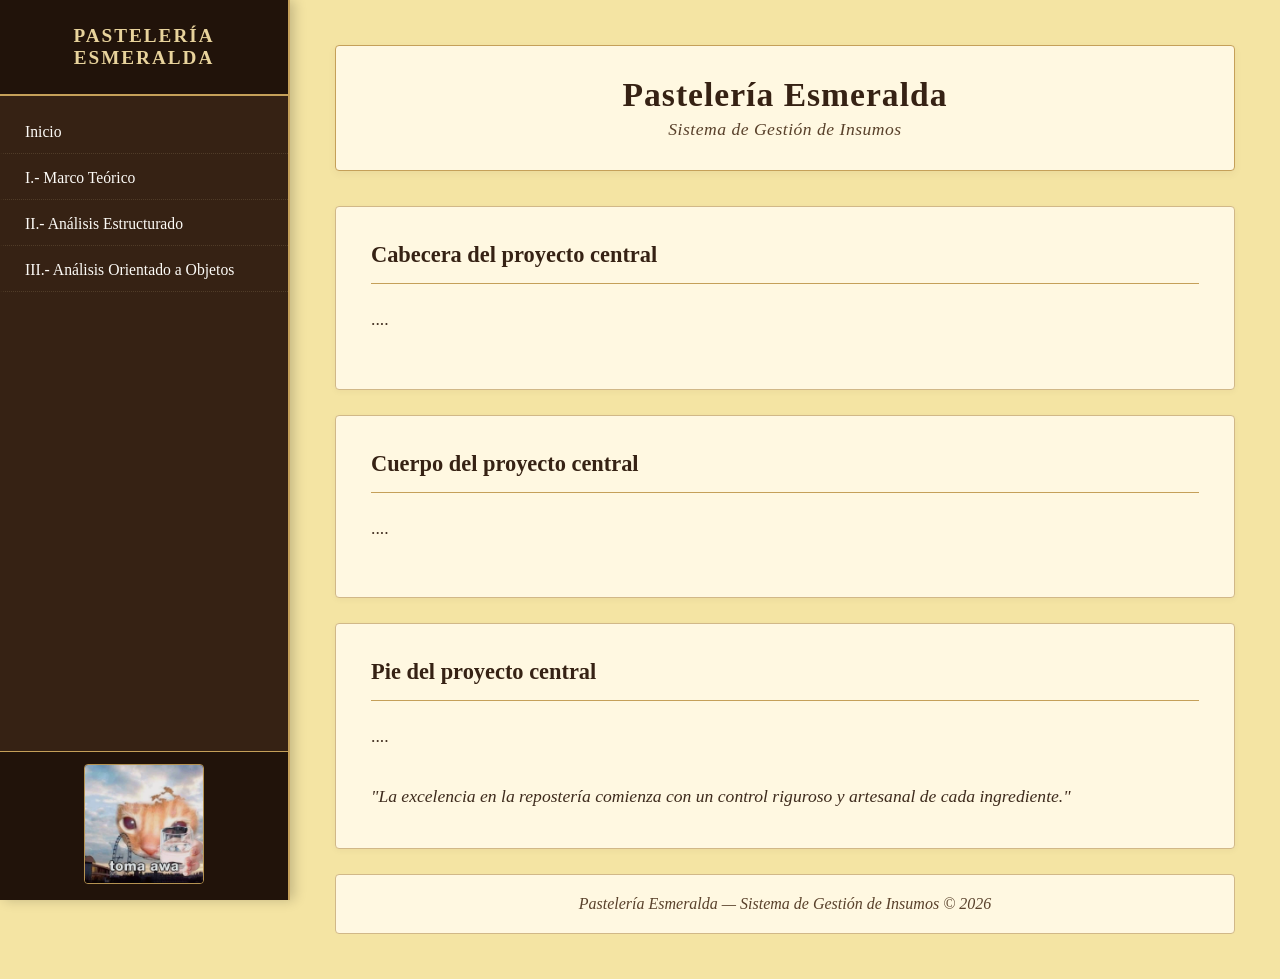
==== index.html @ f46b295b "Add files via upload" ====
<!DOCTYPE html>
<html lang="es">
<head>
    <meta charset="UTF-8">
    <meta name="viewport" content="width=device-width, initial-scale=1.0">
    <title>Pastelería Esmeralda - Sistema de Gestión de Insumos</title>
    <link rel="stylesheet" href="styles.css">
</head>
<body>

    <aside class="sidebar">
        <div class="sidebar-header">
            <h2>Pastelería Esmeralda</h2>
        </div>
        <nav class="sidebar-nav">
            <ul>
                <li class="has-submenu">
                    <a href="index.html">Inicio</a>
                    <ul class="submenu">
                        <li><a href="index.html#cabecera">Cabecera</a></li>
                        <li><a href="index.html#cuerpo">Cuerpo</a></li>
                        <li><a href="index.html#pie">Pie</a></li>
                    </ul>
                </li>
                <li class="has-submenu">
                    <a href="Marco_teorico.html">I.- Marco Teórico</a>
                    <ul class="submenu">
                        <li><a href="Marco_teorico.html#portada">Portada</a></li>
                        <li><a href="Marco_teorico.html#tabla-contenido">Tabla de Contenido</a></li>
                        <li><a href="Marco_teorico.html#introduccion">Introducción</a></li>
                        <li><a href="Marco_teorico.html#antecedentes">Antecedentes</a></li>
                        <li><a href="Marco_teorico.html#planteamiento">Planteamiento</a></li>
                        <li><a href="Marco_teorico.html#arbol">Árbol de Problemas</a></li>
                        <li><a href="Marco_teorico.html#formulacion">Formulación</a></li>
                        <li><a href="Marco_teorico.html#proposito">Propósito (Objetivos)</a></li>
                        <li><a href="Marco_teorico.html#metodo">Método e Instrumentos</a></li>
                        <li><a href="Marco_teorico.html#planificacion">Planificación</a></li>
                    </ul>
                </li>
                <li class="has-submenu">
                    <a href="Análisis_estructurado.html">II.- Análisis Estructurado</a>
                    <ul class="submenu">
                        <li><a href="Análisis_estructurado.html#teoria-general">Teoría General</a></li>
                        <li><a href="Análisis_estructurado.html#declaracion">Declaración de Proporciones</a></li>
                        <li><a href="Análisis_estructurado.html#contexto">Diagrama de Contexto</a></li>
                        <li><a href="Análisis_estructurado.html#acontecimientos">Lista de Acontecimientos</a></li>
                        <li><a href="Análisis_estructurado.html#nivel-0">Nivel 0</a></li>
                        <li><a href="Análisis_estructurado.html#nivel-1">Nivel 1</a></li>
                        <li><a href="Análisis_estructurado.html#nivel-2">Nivel 2</a></li>
                    </ul>
                </li>
                <li class="has-submenu">
                    <a href="Análisis_orientado_a_objetos.html">III.- Análisis Orientado a Objetos</a>
                    <ul class="submenu">
                        <li><a href="Análisis_orientado_a_objetos.html#teoria-general">Teoría General</a></li>
                        <li><a href="Análisis_orientado_a_objetos.html#diagrama-general">Diagrama general</a></li>
                    </ul>
                </li>
            </ul>
        </nav>
        <div class="sidebar-footer">
            <img src="tomna_awita.jpg" alt="awita_flag" class="sidebar-img">
        </div>
    </aside>
    <main class="main-content">

        <header class="content-header">
            <div class="header-titles">
                <h1>Pastelería Esmeralda</h1>
                <p class="header-subtitle">Sistema de Gestión de Insumos</p>
            </div>
        </header>

        <section id="cabecera" class="content-section">
            <h2>Cabecera del proyecto central</h2>
            <div class="vintage-divider"></div>
            <p>....</p>
            <br>
        </section>
        <section id="cuerpo" class="content-section">
            <h2>Cuerpo del proyecto central</h2>
            <div class="vintage-divider"></div>
            <p>....</p>
            <br>
        </section>
        <section id="pie" class="content-section">
            <h2>Pie del proyecto central</h2>
            <div class="vintage-divider"></div>
            <p>....</p>
            <br>
            <p class="quote-text">"La excelencia en la repostería comienza con un control riguroso y artesanal de cada ingrediente."</p>
        </section>
        <footer class="content-footer-section">
            <p>Pastelería Esmeralda — Sistema de Gestión de Insumos © 2026</p>
        </footer>
    </main>

</body>
</html>
---- styles.css ----
:root {
    --color-fondo-amarillo: #F4E4A3; 
    --color-panel-claro: #FFF8E1;    
    --color-dorado-formal: #C5A059;
    --color-dorado-suave: #E6C575;
    --color-cafe-oscuro: #362214;
    --color-cafe-muy-oscuro: #21130A;
    --color-cafe-sub: #2C1B10;
    --color-texto-formal: #2B1D12;
    --borde-formal: #D1B888;
}

* {
    margin: 0;
    padding: 0;
    box-sizing: border-box;
}

body {
    font-family: 'Times New Roman', Times, Georgia, serif;
    background-color: var(--color-fondo-amarillo);
    color: var(--color-texto-formal);
    display: flex;
    min-height: 100vh;
}

.sidebar {
    width: 290px;
    background-color: var(--color-cafe-oscuro);
    color: #FDFBF7;
    position: fixed;
    height: 100vh;
    display: flex;
    flex-direction: column;
    border-right: 2px solid var(--color-dorado-formal);
    box-shadow: 4px 0 12px rgba(0, 0, 0, 0.2);
    z-index: 10;
}

.sidebar-header {
    padding: 25px 20px;
    background-color: var(--color-cafe-muy-oscuro);
    border-bottom: 2px solid var(--color-dorado-formal);
    text-align: center;
    flex-shrink: 0;
}

.sidebar-header h2 {
    font-size: 1.2rem;
    color: #E8D39C;
    letter-spacing: 2px;
    text-transform: uppercase;
}

.sidebar-nav {
    padding: 15px 0;
    flex-grow: 1;
    overflow-y: auto;
}

.sidebar-nav::-webkit-scrollbar {
    width: 6px;
}
.sidebar-nav::-webkit-scrollbar-thumb {
    background-color: var(--color-dorado-formal);
    border-radius: 3px;
}

.sidebar-nav ul {
    list-style: none;
}

.sidebar-nav li {
    margin-bottom: 3px;
}

.sidebar-nav a {
    display: block;
    padding: 12px 20px;
    color: #FDFBF7;
    text-decoration: none;
    font-size: 0.98rem;
    transition: all 0.3s ease;
    border-left: 5px solid transparent;
    border-bottom: 1px dotted rgba(232, 211, 156, 0.15);
}

.sidebar-nav a:hover, .sidebar-nav a.active {
    background-color: rgba(197, 160, 89, 0.2);
    color: #E8D39C;
    border-left-color: var(--color-dorado-formal);
    padding-left: 25px;
}

.has-submenu .submenu {
    max-height: 0;
    overflow: hidden;
    background-color: var(--color-cafe-sub);
    transition: max-height 0.4s ease-out;
}

.has-submenu:hover .submenu {
    max-height: 450px;
    transition: max-height 0.5s ease-in;
}

.submenu li a {
    padding: 8px 20px 8px 35px; 
    font-size: 0.88rem;
    color: #E2CE9C;
    border-bottom: none;
}

.submenu li a:hover {
    background-color: rgba(197, 160, 89, 0.3);
    color: #FFF;
    padding-left: 40px;
    border-left-color: var(--color-dorado-suave);
}

.main-content {
    margin-left: 290px;
    flex-grow: 1;
    padding: 45px;
    background-color: var(--color-fondo-amarillo);
}

.content-header {
    background-color: var(--color-panel-claro);
    padding: 25px 35px;
    border-radius: 4px;
    border: 1px solid var(--color-dorado-formal);
    box-shadow: 0 3px 8px rgba(54, 34, 20, 0.05);
    margin-bottom: 35px;
    display: flex;
    justify-content: space-between;
    align-items: center;
}

.header-titles h1 {
    color: var(--color-cafe-oscuro);
    font-size: 1.8rem;
    letter-spacing: 0.5px;
}

.header-brand span {
    color: var(--color-cafe-oscuro);
    font-size: 1.1rem;
    font-weight: bold;
    font-style: italic;
    background-color: var(--color-dorado-suave);
    padding: 6px 16px;
    border-radius: 20px;
    border: 1px solid var(--color-dorado-formal);
}

.content-section {
    background-color: var(--color-panel-claro);
    padding: 35px;
    border-radius: 4px;
    margin-bottom: 25px;
    box-shadow: 0 2px 6px rgba(54, 34, 20, 0.04);
    border: 1px solid var(--borde-formal);
}

.content-section h2 {
    color: var(--color-cafe-oscuro);
    font-size: 1.4rem;
    margin-bottom: 10px;
}

.vintage-divider {
    height: 1px;
    background-color: var(--color-dorado-formal);
    margin: 15px 0 20px 0;
}

.content-section p {
    line-height: 1.8;
    color: #3E2B1D;
    font-size: 1.1rem;
    text-align: justify;
}

.quote-text {
    text-align: center;
    font-style: italic;
    color: #59412B;
    margin-top: 10px;
}

.content-footer-section {
    background-color: var(--color-panel-claro);
    padding: 20px;
    border-radius: 4px;
    text-align: center;
    border: 1px solid var(--borde-formal);
    font-style: italic;
    color: #59412B;
    margin-top: 25px;
}
.sidebar-footer {
    padding: 12px 15px;
    background-color: var(--color-cafe-muy-oscuro);
    border-top: 1px solid var(--color-dorado-formal);
    text-align: center;
    flex-shrink: 0;
}

.sidebar-img {
    width: 100%;
    max-width: 120px;
    height: auto;
    border-radius: 4px;
    border: 1px solid var(--color-dorado-formal);
    opacity: 0.9;
    transition: opacity 0.3s ease;
}

.sidebar-img:hover {
    opacity: 1;
}
.content-header {
    background-color: var(--color-panel-claro);
    padding: 30px 35px;
    border-radius: 4px;
    border: 1px solid var(--color-dorado-formal);
    box-shadow: 0 3px 8px rgba(54, 34, 20, 0.05);
    margin-bottom: 35px;
    text-align: center;
    display: flex;
    flex-direction: column;
    align-items: center;
    justify-content: center;
}

.header-titles {
    width: 100%;
}

.header-titles h1 {
    color: var(--color-cafe-oscuro);
    font-size: 2.1rem;
    font-family: 'Times New Roman', Times, Georgia, serif;
    letter-spacing: 1px;
    margin-bottom: 5px;
}

.header-subtitle {
    color: #59412B;
    font-size: 1.1rem;
    font-style: italic;
    font-family: 'Times New Roman', Times, Georgia, serif;
    letter-spacing: 0.5px;
}
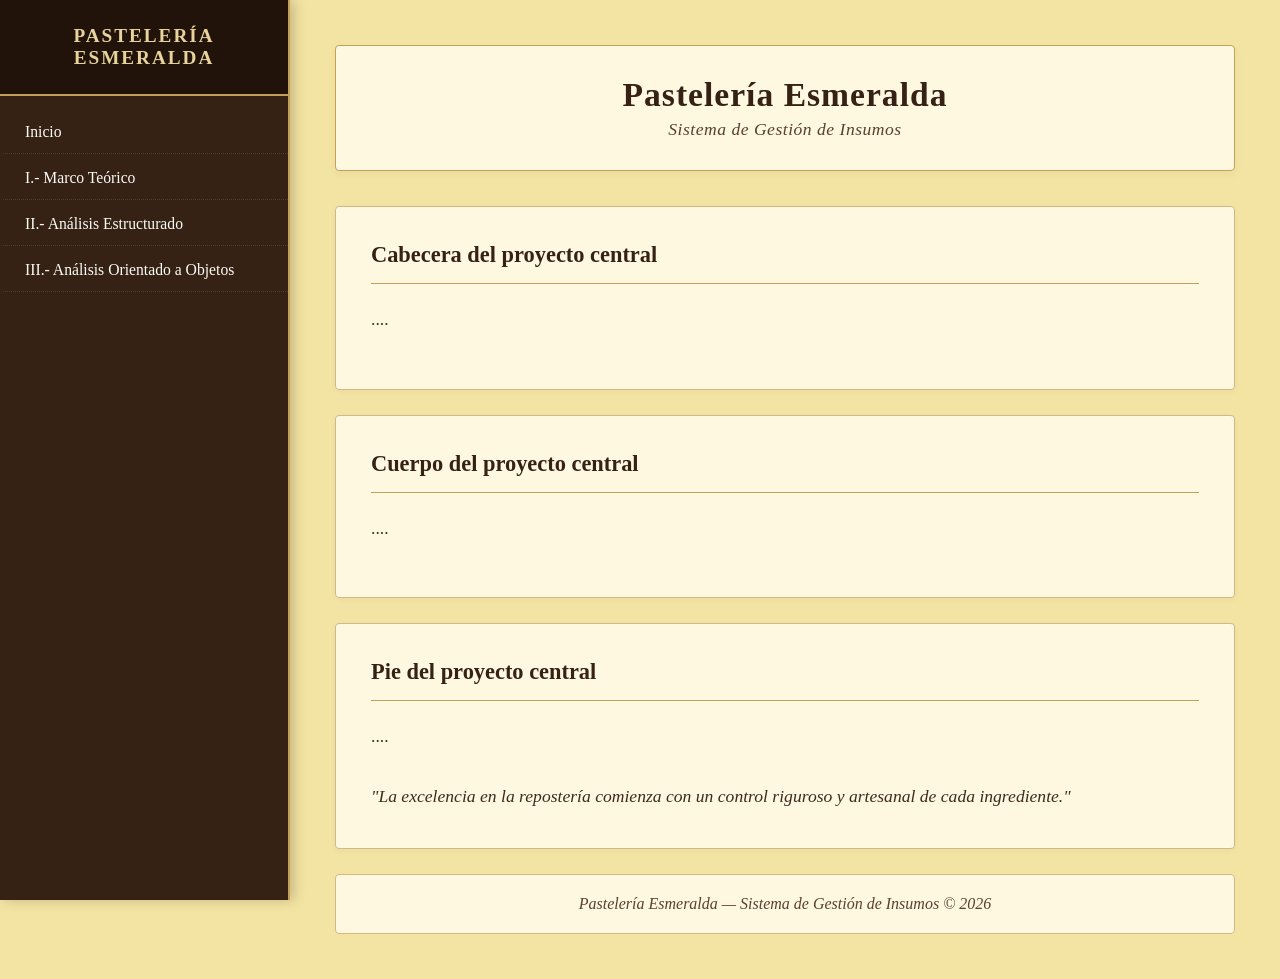
==== commit 222abeb5: "Add files via upload" ====
--- a/index.html
+++ b/index.html
@@ -58,9 +58,6 @@
                 </li>
             </ul>
         </nav>
-        <div class="sidebar-footer">
-            <img src="tomna_awita.jpg" alt="awita_flag" class="sidebar-img">
-        </div>
     </aside>
     <main class="main-content">
 
